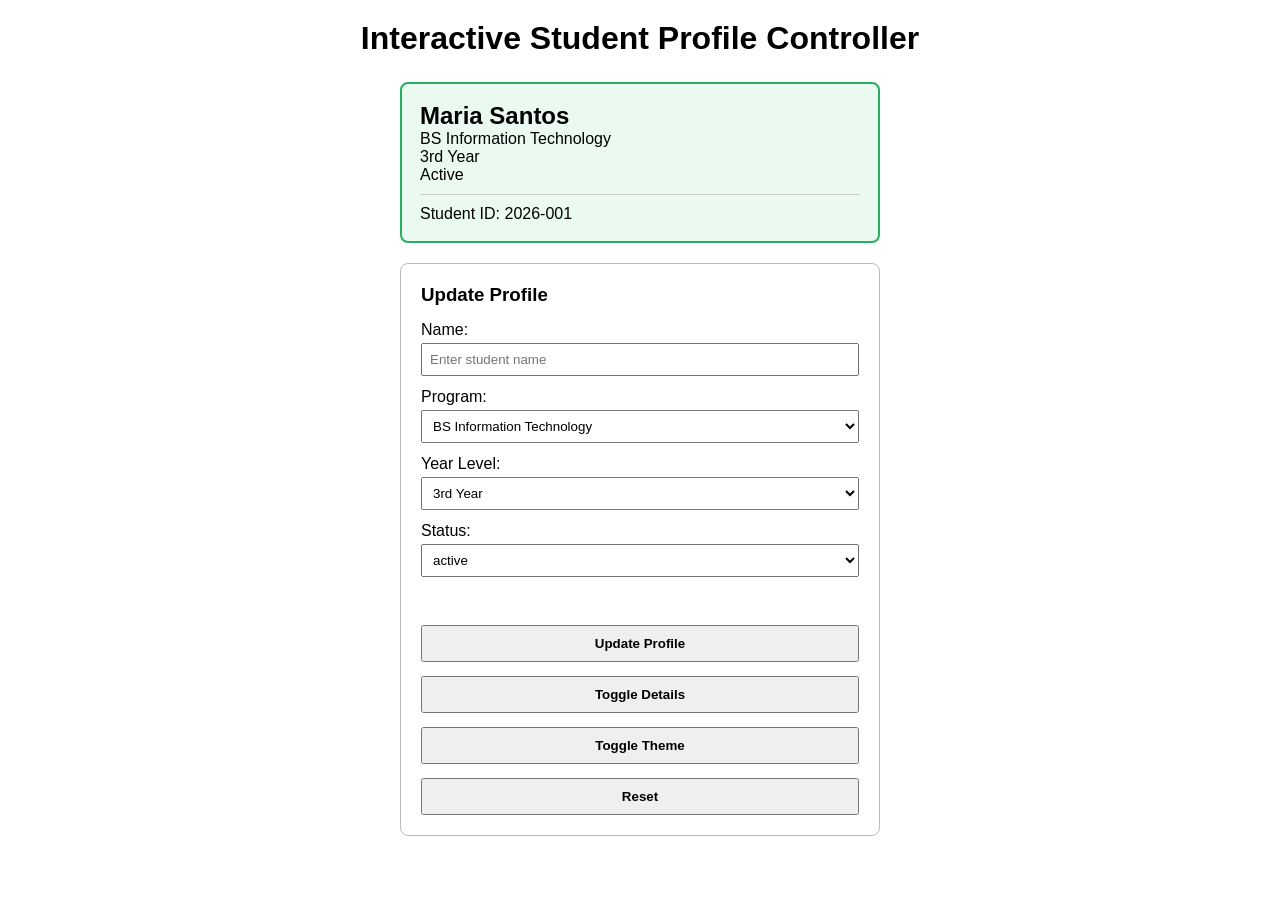
==== student-profile-controller/index.html @ 96845bdf "Add files via upload" ====
<!DOCTYPE html>
<html lang="en">
<head>
  <meta charset="UTF-8">
  <meta name="viewport" content="width=device-width, initial-scale=1.0">
  <title>Interactive Student Profile Controller</title>
  <link rel="stylesheet" href="css/style.css">
</head>
<body>

  <h1>Interactive Student Profile Controller</h1>

  <article id="profileCard" class="profile-card active" data-student-id="2026-001" data-status="active">
    <h2 id="profileName">Maria Santos</h2>
    <p id="profileProgram">BS Information Technology</p>
    <p id="profileYear">3rd Year</p>
    <p id="profileStatus">Active</p>
    <div id="detailsPanel" class="details-panel">
      <p id="studentIdDisplay">Student ID: 2026-001</p>
    </div>
  </article>

  <div class="controls">
    <h3>Update Profile</h3>

    <label for="nameInput">Name:</label>
    <input type="text" id="nameInput" placeholder="Enter student name">

    <label for="programInput">Program:</label>
    <select id="programInput">
      <option value="BS Information Technology" selected>BS Information Technology</option>
      <option value="BS Computer Science">BS Computer Science</option>
      <option value="BS Information Systems">BS Information Systems</option>
    </select>

    <label for="yearInput">Year Level:</label>
    <select id="yearInput">
      <option value="1st Year">1st Year</option>
      <option value="2nd Year">2nd Year</option>
      <option value="3rd Year" selected>3rd Year</option>
      <option value="4th Year">4th Year</option>
    </select>

    <label for="statusInput">Status:</label>
    <select id="statusInput">
      <option value="active" selected>active</option>
      <option value="inactive">inactive</option>
    </select>
    
    <div id="formMessage"></div>

    <button id="updateBtn">Update Profile</button>
    <button id="toggleDetailsBtn">Toggle Details</button>
    <button id="themeBtn">Toggle Theme</button>
    <button id="resetBtn">Reset</button>
  </div>

  <script src="js/app.js" defer></script>
</body>
</html>
---- student-profile-controller/css/style.css ----
* {
  box-sizing: border-box;
  margin: 0;
  padding: 0;
  font-family: sans-serif;
}

body {
  padding: 20px;
  transition: background-color 0.3s, color 0.3s;
}

body.dark-theme {
  background-color: #222;
  color: #eee;
}

h1 {
  text-align: center;
  margin-bottom: 25px;
}

.profile-card {
  border: 2px solid;
  border-radius: 8px;
  padding: 18px;
  margin: 0 auto 20px;
  max-width: 480px;
}

/* Active state — REQUIRED class */
.profile-card.active {
  border-color: #27ae60;
  background-color: #eafaf1;
}

/* Inactive state — REQUIRED class */
.profile-card.inactive {
  border-color: #e74c3c;
  background-color: #fdeeee;
}

.dark-theme .profile-card.active { background-color: #1e3a2b; }
.dark-theme .profile-card.inactive { background-color: #3a1e1e; }

/* Hidden state — REQUIRED class */
.details-panel {
  margin-top: 10px;
  padding-top: 10px;
  border-top: 1px solid #ccc;
}
.details-panel.hidden {
  display: none;
}

.controls {
  max-width: 480px;
  margin: 0 auto;
  border: 1px solid #bbb;
  border-radius: 8px;
  padding: 20px;
}

.controls h3 { margin-bottom: 15px; }
label { display: block; margin-top: 12px; }
input, select { width: 100%; padding: 7px; margin-top: 4px; }
button { width: 100%; padding: 9px; margin-top: 14px; font-weight: bold; cursor: pointer; }

#formMessage {
  margin-top: 12px;
  color: #c00;
  font-weight: bold;
  min-height: 1.4em;
}
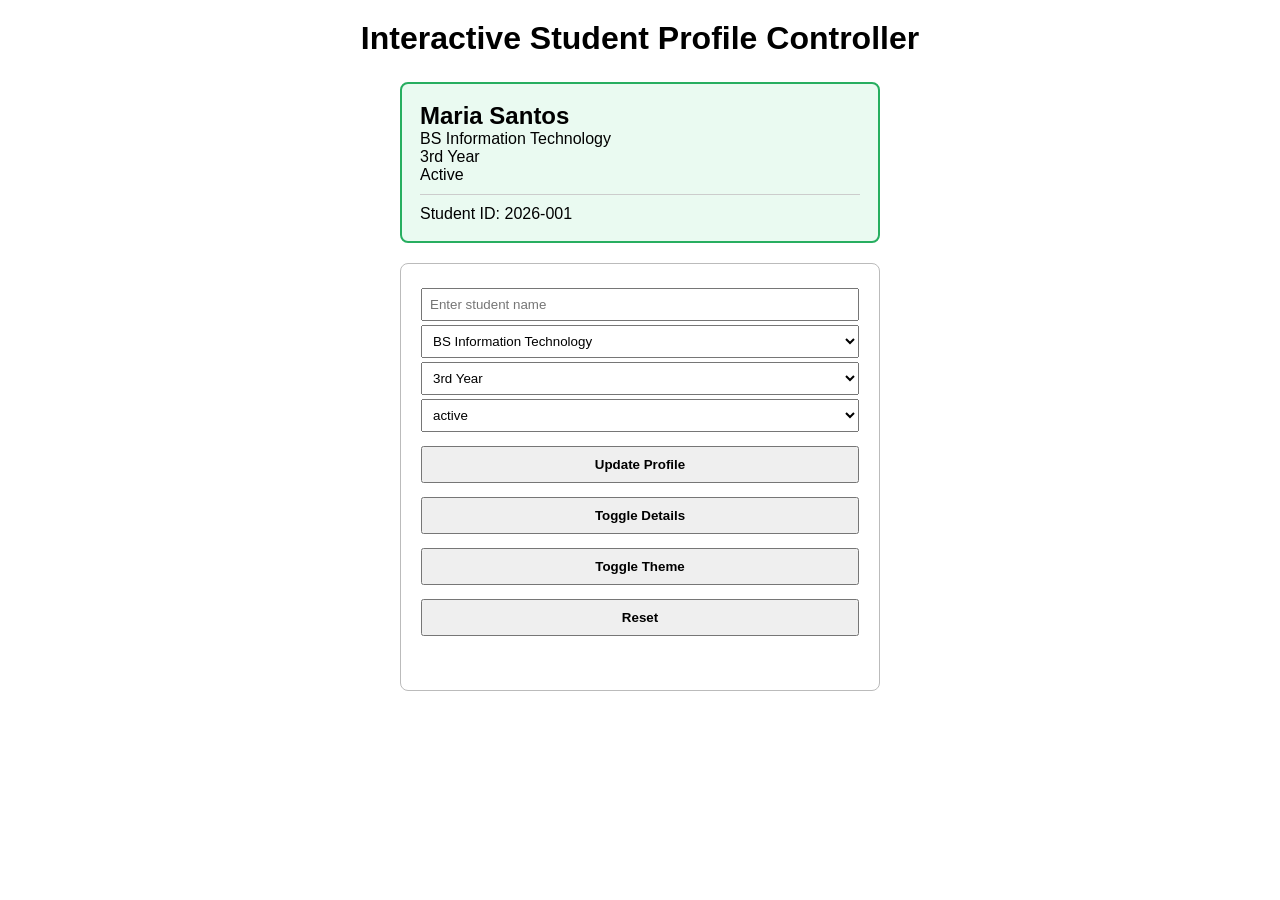
==== commit f4669193: "Update index.html" ====
--- a/student-profile-controller/index.html
+++ b/student-profile-controller/index.html
@@ -20,20 +20,15 @@
     </div>
   </article>
 
-  <div class="controls">
-    <h3>Update Profile</h3>
-
-    <label for="nameInput">Name:</label>
+  <section class="controls">
     <input type="text" id="nameInput" placeholder="Enter student name">
 
-    <label for="programInput">Program:</label>
     <select id="programInput">
       <option value="BS Information Technology" selected>BS Information Technology</option>
       <option value="BS Computer Science">BS Computer Science</option>
       <option value="BS Information Systems">BS Information Systems</option>
     </select>
 
-    <label for="yearInput">Year Level:</label>
     <select id="yearInput">
       <option value="1st Year">1st Year</option>
       <option value="2nd Year">2nd Year</option>
@@ -41,20 +36,21 @@
       <option value="4th Year">4th Year</option>
     </select>
 
-    <label for="statusInput">Status:</label>
     <select id="statusInput">
       <option value="active" selected>active</option>
       <option value="inactive">inactive</option>
     </select>
-    
-    <div id="formMessage"></div>
 
-    <button id="updateBtn">Update Profile</button>
-    <button id="toggleDetailsBtn">Toggle Details</button>
-    <button id="themeBtn">Toggle Theme</button>
-    <button id="resetBtn">Reset</button>
-  </div>
+    <div class="buttons">
+      <button id="updateBtn">Update Profile</button>
+      <button id="toggleDetailsBtn">Toggle Details</button>
+      <button id="themeBtn">Toggle Theme</button>
+      <button id="resetBtn">Reset</button>
+    </div>
+
+    <p id="formMessage"></p>
+  </section>
 
   <script src="js/app.js" defer></script>
 </body>
-</html>+</html>
